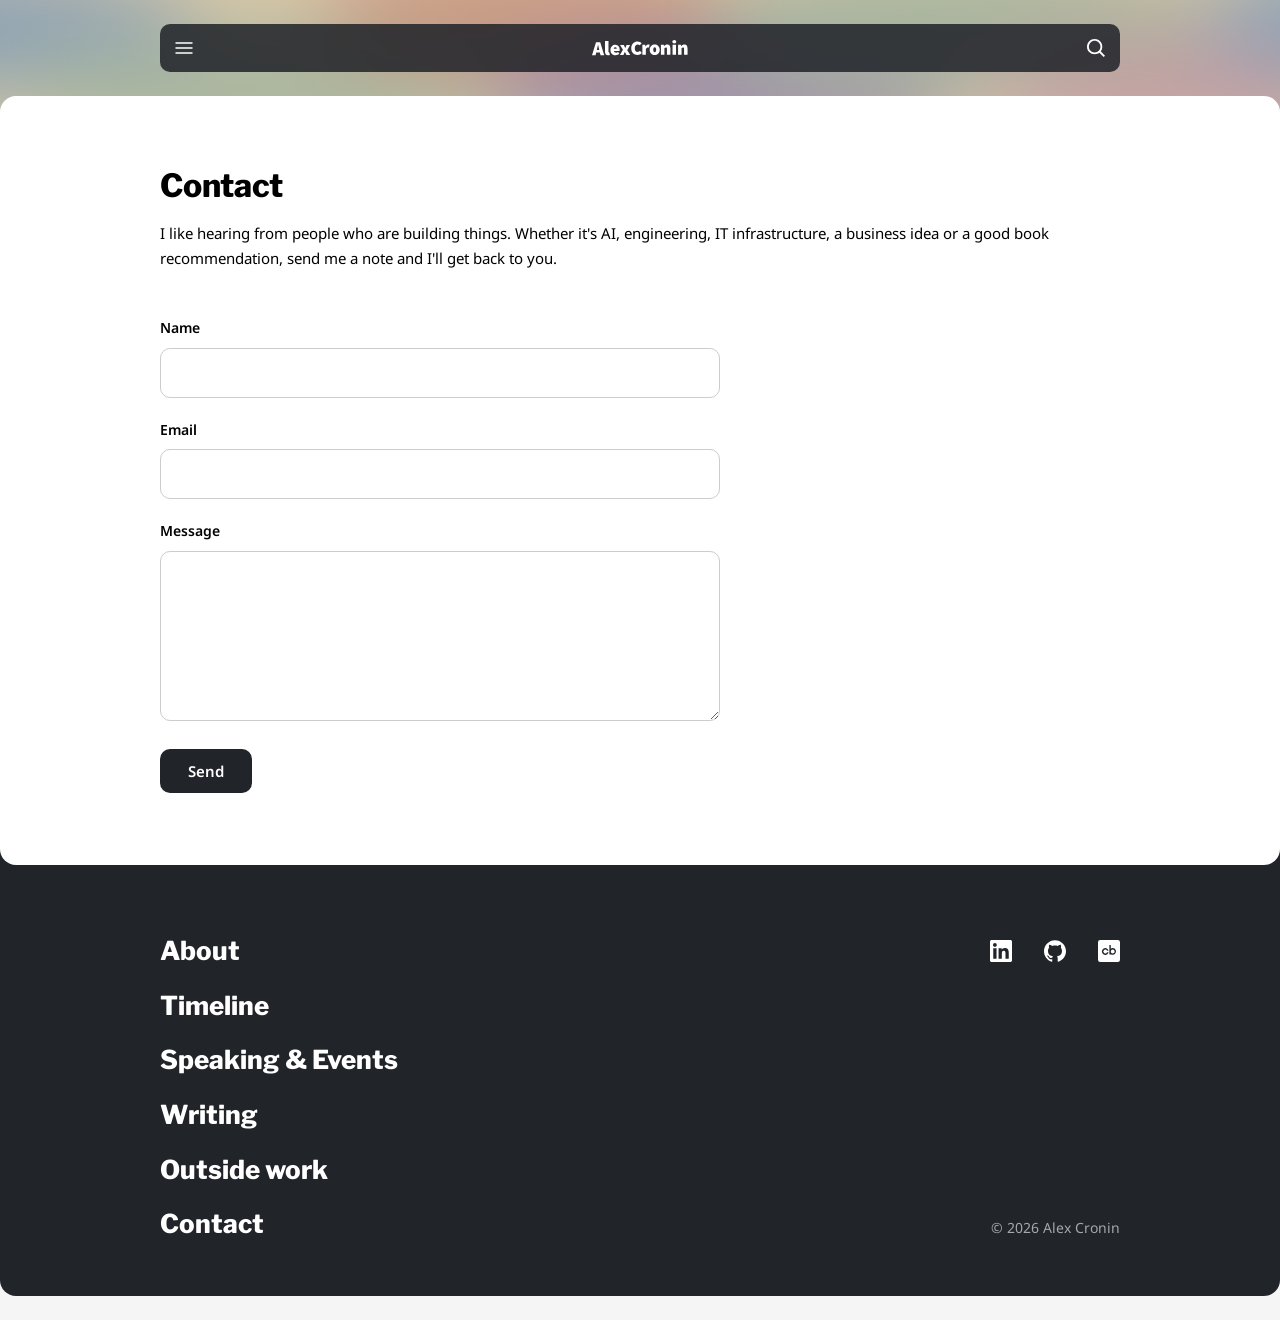
==== contact/index.html @ 4748a1df "Gates-style frame, wide desktop hero, dark bar and footer; City, Country places - Wide screens: the " ====
<!doctype html>
<html lang="en">
<head>
<meta charset="utf-8">
<meta name="viewport" content="width=device-width, initial-scale=1">
<title>Contact | Alex Cronin</title>
<meta name="description" content="Get in touch with Alex Cronin about AI, engineering, IT infrastructure, a business idea or a good book.">
<link rel="canonical" href="https://cronin.ai/contact/">
<link rel="icon" type="image/png" sizes="192x192" href="../favicon.png?v=3">
<link rel="apple-touch-icon" href="../apple-touch-icon.png?v=3">

<meta property="og:site_name" content="Alex Cronin">
<meta property="og:type" content="website">
<meta property="og:title" content="Contact | Alex Cronin">
<meta property="og:description" content="Get in touch with Alex Cronin about AI, engineering, IT infrastructure, a business idea or a good book.">
<meta property="og:url" content="https://cronin.ai/contact/">
<meta property="og:image" content="https://cronin.ai/images/alex-cronin.jpg?v=2">

<link rel="preload" href="../assets/fonts/libre-franklin-800.woff2" as="font" type="font/woff2" crossorigin>
<link rel="preload" href="../assets/fonts/noto-sans-400.woff2" as="font" type="font/woff2" crossorigin>
<link rel="stylesheet" href="../style.css?v=202611091439">

<script type="application/ld+json">
{
  "@context": "https://schema.org",
  "@type": "ContactPage",
  "url": "https://cronin.ai/contact/",
  "about": { "@type": "Person", "@id": "https://cronin.ai/#person", "name": "Alex Cronin", "url": "https://cronin.ai/" }
}
</script>
</head>
<body>
<header class="bar">
  <button class="icon" type="button" popovertarget="menu" aria-label="Open menu"><svg viewBox="0 0 24 24" aria-hidden="true"><path d="M3.5,17.63v-1.5h17v1.5H3.5Zm0-4.88v-1.5h17v1.5H3.5Zm0-4.88V6.37h17v1.5H3.5Z"/></svg></button>
  <a class="name" href="../"><img src="../images/alex-cronin-logo.svg" width="1138" height="191" alt="Alex Cronin"></a>
  <button class="icon" type="button" popovertarget="search" aria-label="Search"><svg viewBox="0 0 24 24" aria-hidden="true"><path transform="translate(12 12) scale(1.25) translate(-12 -12)" d="M18.147,19.202l-3.484-3.484c-.5.413-1.073.737-1.72.97-.647.233-1.32.35-2.02.35-1.707,0-3.153-.593-4.34-1.78-1.187-1.187-1.78-2.633-1.78-4.34,0-1.707.593-3.153,1.78-4.34,1.187-1.187,2.633-1.78,4.34-1.78s3.153.593,4.34,1.78,1.777,2.633,1.77,4.34c0,.713-.12,1.397-.36,2.05s-.56,1.22-.96,1.7l3.484,3.484-1.05,1.05ZM10.923,15.538c1.287,0,2.377-.447,3.27-1.34s1.34-1.987,1.34-3.28c0-1.293-.447-2.383-1.34-3.27-.893-.887-1.983-1.337-3.27-1.35s-2.377.437-3.27,1.35-1.343,2.003-1.35,3.27c-.007,1.267.44,2.357,1.34,3.27.9.913,1.99,1.36,3.27,1.34l.01.01Z"/></svg></button>
</header>
<div class="band band-aurora" aria-hidden="true"></div>
<main>
  <h1 class="title">Contact</h1>
  <p class="contact-lead">I like hearing from people who are building things. Whether it's AI, engineering, IT infrastructure, a business idea or a good book recommendation, send me a note and I'll get back to you.</p>
  <form class="contact-form" action="https://api.web3forms.com/submit" method="POST">
    <input type="hidden" name="access_key" value="00fe3ba0-d807-4074-bce1-cce22144b10f">
    <input type="hidden" name="subject" value="New message from cronin.ai">
    <input type="hidden" name="from_name" value="cronin.ai">
    <input type="hidden" name="redirect" value="https://cronin.ai/thanks/">
    <input type="checkbox" name="botcheck" class="botcheck" tabindex="-1" autocomplete="off" aria-hidden="true">
    <label for="name">Name</label>
    <input id="name" name="name" type="text" autocomplete="name" required>
    <label for="email">Email</label>
    <input id="email" name="email" type="email" autocomplete="email" required>
    <label for="message">Message</label>
    <textarea id="message" name="message" rows="6" required></textarea>
    <button type="submit">Send</button>
  </form>
</main>
<div id="menu" class="overlay" popover>
  <div class="overlay-inner">
    <div class="bar">
      <button class="icon" type="button" popovertarget="menu" popovertargetaction="hide" aria-label="Close menu"><svg viewBox="0 0 24 24" aria-hidden="true"><path d="M6.06,19L5,17.94L10.94,12L5,6.06L6.06,5L12,10.94L17.94,5L19,6.06L13.06,12L19,17.94L17.94,19L12,13.06L6.06,19Z"/></svg></button>
      <a class="name" href="../"><img src="../images/alex-cronin-logo.svg" width="1138" height="191" alt="Alex Cronin"></a>
      <button class="icon" type="button" popovertarget="search" aria-label="Search"><svg viewBox="0 0 24 24" aria-hidden="true"><path transform="translate(12 12) scale(1.25) translate(-12 -12)" d="M18.147,19.202l-3.484-3.484c-.5.413-1.073.737-1.72.97-.647.233-1.32.35-2.02.35-1.707,0-3.153-.593-4.34-1.78-1.187-1.187-1.78-2.633-1.78-4.34,0-1.707.593-3.153,1.78-4.34,1.187-1.187,2.633-1.78,4.34-1.78s3.153.593,4.34,1.78,1.777,2.633,1.77,4.34c0,.713-.12,1.397-.36,2.05s-.56,1.22-.96,1.7l3.484,3.484-1.05,1.05ZM10.923,15.538c1.287,0,2.377-.447,3.27-1.34s1.34-1.987,1.34-3.28c0-1.293-.447-2.383-1.34-3.27-.893-.887-1.983-1.337-3.27-1.35s-2.377.437-3.27,1.35-1.343,2.003-1.35,3.27c-.007,1.267.44,2.357,1.34,3.27.9.913,1.99,1.36,3.27,1.34l.01.01Z"/></svg></button>
    </div>
    <nav class="menu-links" aria-label="Sections">
      <a href="../#about">About</a>
      <a href="../#timeline">Timeline</a>
      <a href="../#speaking">Speaking &amp; Events</a>
      <a href="../#writing">Writing</a>
      <a href="../#personal">Outside work</a>
      <a href="../contact/">Contact</a>
    </nav>
    <p class="menu-label">Stories</p>
    <nav class="menu-stories" aria-label="Stories">
      <a href="../hardware-nation/">What 20 years of Hardware Nation taught me</a>
      <a href="../nanites/">What two years of building an AI network engineer taught me</a>
    </nav>
  </div>
</div>
<div id="search" class="overlay" popover>
  <div class="overlay-inner">
    <div class="bar">
      <button class="icon" type="button" popovertarget="search" popovertargetaction="hide" aria-label="Close search"><svg viewBox="0 0 24 24" aria-hidden="true"><path d="M6.06,19L5,17.94L10.94,12L5,6.06L6.06,5L12,10.94L17.94,5L19,6.06L13.06,12L19,17.94L17.94,19L12,13.06L6.06,19Z"/></svg></button>
      <a class="name" href="../"><img src="../images/alex-cronin-logo.svg" width="1138" height="191" alt="Alex Cronin"></a>
      <span></span>
    </div>
    <input class="search-input" type="search" placeholder="Search" aria-label="Search this site" autocomplete="off" autofocus>
    <ol class="search-results"></ol>
  </div>
</div>
<footer id="contact">
  <div class="footer-panel">
    <nav class="menu-links" aria-label="Sections">
      <a href="../#about">About</a>
      <a href="../#timeline">Timeline</a>
      <a href="../#speaking">Speaking &amp; Events</a>
      <a href="../#writing">Writing</a>
      <a href="../#personal">Outside work</a>
      <a href="../contact/">Contact</a>
    </nav>
    <ul class="social">
      <li><a href="https://www.linkedin.com/in/alexmcronin/" rel="me" aria-label="LinkedIn"><svg viewBox="0 0 24 24" aria-hidden="true"><path d="M20.447 20.452h-3.554v-5.569c0-1.328-.027-3.037-1.852-3.037-1.853 0-2.136 1.445-2.136 2.939v5.667H9.351V9h3.414v1.561h.046c.477-.9 1.637-1.85 3.37-1.85 3.601 0 4.267 2.37 4.267 5.455v6.286zM5.337 7.433c-1.144 0-2.063-.926-2.063-2.065 0-1.138.92-2.063 2.063-2.063 1.14 0 2.064.925 2.064 2.063 0 1.139-.925 2.065-2.064 2.065zm1.782 13.019H3.555V9h3.564v11.452zM22.225 0H1.771C.792 0 0 .774 0 1.729v20.542C0 23.227.792 24 1.771 24h20.451C23.2 24 24 23.227 24 22.271V1.729C24 .774 23.2 0 22.222 0h.003z"/></svg></a></li>
      <li><a href="https://github.com/alexmcronin" rel="me" aria-label="GitHub"><svg viewBox="0 0 24 24" aria-hidden="true"><path d="M12 .297c-6.63 0-12 5.373-12 12 0 5.303 3.438 9.8 8.205 11.385.6.113.82-.258.82-.577 0-.285-.01-1.04-.015-2.04-3.338.724-4.042-1.61-4.042-1.61C4.422 18.07 3.633 17.7 3.633 17.7c-1.087-.744.084-.729.084-.729 1.205.084 1.838 1.236 1.838 1.236 1.07 1.835 2.809 1.305 3.495.998.108-.776.417-1.305.76-1.605-2.665-.3-5.466-1.332-5.466-5.93 0-1.31.465-2.38 1.235-3.22-.135-.303-.54-1.523.105-3.176 0 0 1.005-.322 3.3 1.23.96-.267 1.98-.399 3-.405 1.02.006 2.04.138 3 .405 2.28-1.552 3.285-1.23 3.285-1.23.645 1.653.24 2.873.12 3.176.765.84 1.23 1.91 1.23 3.22 0 4.61-2.805 5.625-5.475 5.92.42.36.81 1.096.81 2.22 0 1.606-.015 2.896-.015 3.286 0 .315.21.69.825.57C20.565 22.092 24 17.592 24 12.297c0-6.627-5.373-12-12-12"/></svg></a></li>
      <li><a href="https://www.crunchbase.com/person/alex-cronin-c7ff" rel="me" aria-label="Crunchbase"><svg viewBox="0 0 24 24" aria-hidden="true"><path d="M21.6 0H2.4A2.41 2.41 0 0 0 0 2.4v19.2A2.41 2.41 0 0 0 2.4 24h19.2a2.41 2.41 0 0 0 2.4-2.4V2.4A2.41 2.41 0 0 0 21.6 0zM7.045 14.465A2.11 2.11 0 0 0 9.84 13.42h1.66a3.69 3.69 0 1 1 0-1.75H9.84a2.11 2.11 0 1 0-2.795 2.795zm11.345.845a3.55 3.55 0 0 1-1.06.63 3.68 3.68 0 0 1-3.39-.38v.38h-1.51V5.37h1.5v4.11a3.74 3.74 0 0 1 1.8-.63H16a3.67 3.67 0 0 1 2.39 6.46zm-.223-2.766a2.104 2.104 0 1 1-4.207 0 2.104 2.104 0 0 1 4.207 0z"/></svg></a></li>
    </ul>
    <p class="footer-copy">© <span id="year">2026</span> Alex Cronin</p>
  </div>
</footer>
<script>document.getElementById("year").textContent = new Date().getFullYear();</script>
<script src="../site.js?v=202611071505" defer></script>
</body>
</html>
---- style.css ----
@font-face { font-family: "Libre Franklin"; font-weight: 800; font-style: normal; font-display: swap; src: url("assets/fonts/libre-franklin-800.woff2") format("woff2"); }
@font-face { font-family: "Noto Sans"; font-weight: 400; font-style: normal; font-display: swap; src: url("assets/fonts/noto-sans-400.woff2") format("woff2"); }
@font-face { font-family: "Noto Sans"; font-weight: 600; font-style: normal; font-display: swap; src: url("assets/fonts/noto-sans-600.woff2") format("woff2"); }

:root {
  --text: #000;
  --muted: #555;
  --line: #e5e5e5;
  --panel: #f5f5f5;
  --gap: 56px; /* space between blocks, same everywhere */
  --side: 40px; /* page margin left and right: top bar, text and photos all line up on it (20px on phones) */
  --dark: #212429; /* top bar and footer, like Gates Notes */
  --footer-bg: var(--dark);
  --footer-ink: #fff;
  --footer-muted: rgba(255, 255, 255, 0.6);
  --bg: #fff;
  --title: "Libre Franklin", "Noto Sans", system-ui, sans-serif;
  --body: "Noto Sans", system-ui, -apple-system, "Segoe UI", sans-serif;
}
* { box-sizing: border-box; }
/* Wide screens (like Gates Notes): the whole site sits in a 1584px white frame, with light grey on both sides. */
html { -webkit-text-size-adjust: 100%; background: var(--panel); }
body { display: flow-root; max-width: 1584px; margin: 0 auto; background: var(--bg); color: var(--text); font: 400 15px/1.7 var(--body); }
main { max-width: calc(960px + 2 * var(--side)); margin: 0 auto; padding: 0 var(--side); }

/* Top bar on every page: menu on the left, name in the middle, search on the right. Dark with white logo and icons (like Gates Notes). */
.bar { display: grid; grid-template-columns: 40px 1fr 40px; align-items: center; padding: 4px; background: var(--dark); color: #fff; border-radius: 10px; }
h1 { margin: 0; }
.name { justify-self: center; display: block; margin: 0; }
.name a { display: block; }
.name img { display: block; height: 16px; width: auto; filter: brightness(0) invert(1); } /* the logo file is black; shown white on the dark bar */
.icon { display: grid; place-items: center; width: 40px; height: 40px; padding: 0; border: 0; border-radius: 8px; background: none; color: inherit; cursor: pointer; }
.icon svg { width: 24px; height: 24px; fill: currentColor; }
@media (hover: hover) { .icon:hover { background: rgba(255, 255, 255, 0.14); } }
/* The top bar stays at the top while you scroll, frosted dark glass (same 24px gap as at the top, so it never jumps). */
header.bar { position: sticky; top: 24px; z-index: 10; width: min(960px, 100% - 2 * var(--side)); margin: 24px auto 0; background: rgba(33, 36, 41, 0.86); -webkit-backdrop-filter: blur(12px); backdrop-filter: blur(12px); }
/* Top of every page runs edge to edge under the bar: a band of soft colour waves, or the whole photo on story pages.
   The white page then starts with rounded corners (like Gates Notes). */
.band, .hero { position: relative; margin: -72px 0 0; }
.band { height: 112px; background: #8ea3b5 url("images/band-waves.svg") center / cover no-repeat; }
.band-aurora { background-color: #d8c7a8; background-image: url("images/band-aurora.svg"); } /* contact page: soft blurred colour */
.band::after { content: ""; position: absolute; left: 0; right: 0; bottom: 0; height: 16px; background: var(--bg); border-radius: 16px 16px 0 0; }
.hero img { display: block; width: 100%; height: auto; aspect-ratio: 4 / 3; background: #222; }
/* A photo on a black background (stage) starts below the bar, so the bar never covers a face. */
.hero-dark { padding-top: 56px; background: #000; }
.hero figcaption { position: relative; margin: -16px 0 0; padding: 14px max(var(--side), 50% - 480px) 0; background: var(--bg); border-radius: 16px 16px 0 0; }
/* Desktop: the photo is cropped to a wide shape (15:8, like Gates Notes) so it ends near the bottom of the first screen.
   The top is kept (the Accton sign, the black above his head on stage). Phones and tablets show the whole photo. */
@media (min-width: 1080px) {
  .hero img { aspect-ratio: 15 / 8; object-fit: cover; object-position: 50% 0; }
  .hero-dark { padding-top: 0; }
}
.hero + main .title { margin: 40px 0 14px; }
/* "Published by…" line: sits close under the title, then the same space as between sections before the story starts. */
.byline { font-size: 13px; line-height: 1.4; color: var(--muted); margin: 0 0 var(--gap); }
/* Links to a section (menu, search) stop below the bar instead of under it. */
[id] { scroll-margin-top: 96px; }

/* Menu and search fill the screen at every size. They open and close without JavaScript (HTML popover). */
/* overflow-y: scroll keeps room for a scrollbar where the page had one, so the bar never moves (opening, typing, closing). */
.overlay { position: fixed; inset: 0; width: 100%; height: 100%; max-width: none; max-height: none; margin: 0; padding: 0; border: 0; background: var(--panel); color: var(--text); overflow-y: scroll; }
.overlay-inner { max-width: calc(960px + 2 * var(--side)); margin: 0 auto; padding: 24px var(--side) 48px; }
body:has(.overlay:popover-open) { overflow: hidden; }
.menu-links { display: flex; flex-direction: column; align-items: flex-start; gap: 28px; margin-top: var(--gap); }
.menu-links a { font: 800 40px/1.1 var(--title); text-decoration: none; }
.menu-links a:hover, .menu-stories a:hover { text-decoration: underline; text-decoration-thickness: 2px; }
.menu-label { margin: var(--gap) 0 10px; font-size: 11px; font-weight: 600; letter-spacing: 0.08em; text-transform: uppercase; }
.menu-stories { display: flex; flex-direction: column; align-items: flex-start; gap: 12px; }
.menu-stories a { font-size: 17px; line-height: 1.4; text-decoration: none; }
.search-input { display: block; width: 100%; margin-top: var(--gap); padding: 14px 16px; border: 1px solid #ccc; border-radius: 10px; background: var(--bg); color: var(--text); font: 400 20px var(--body); }
.search-input:focus { outline: none; border-color: var(--text); }
.search-input::-webkit-search-cancel-button { -webkit-appearance: none; }
.search-results { list-style: none; padding: 0; margin: 24px 0 0; }
.search-results li { margin: 0; padding: 14px 0; border-top: 1px solid var(--line); }
.search-results a { display: block; text-decoration: none; }
.search-results a:hover { text-decoration: underline; }
.search-results mark { background: none; color: inherit; font-weight: 600; }
.search-page { display: block; margin-bottom: 4px; font-size: 11px; font-weight: 600; letter-spacing: 0.08em; text-transform: uppercase; }
.search-none { color: var(--muted); }

.intro { display: flow-root; margin-top: var(--gap); }
.intro p:last-child { margin-bottom: 0; }
/* Photo is exactly 4 lines tall (top of line 1 to baseline of line 4) so line 5 starts under it. */
.portrait { float: left; width: 88px; height: 88px; object-fit: cover; border-radius: 6px; margin: 7px 20px 6px 0; }
section { margin-top: var(--gap); }
h2 { font: 800 22px/1.2 var(--title); margin: 0 0 14px; }
h3 { font: 800 17px/1.3 var(--title); margin: 36px 0 4px; }
h2 + h3 { margin-top: 0; }
.meta { font-size: 13px; color: var(--muted); margin: 0 0 12px; }
p { margin: 0 0 14px; }
ul { margin: 0 0 14px; padding-left: 20px; }
li { margin: 0 0 6px; }
/* Links in sentences: black text with a light grey underline that turns black on hover (no coloured links). */
a { color: inherit; text-decoration: underline; text-decoration-color: #bdbdbd; text-decoration-thickness: 1px; text-underline-offset: 3px; }
a:hover { text-decoration-color: currentColor; }

.photos { display: flex; gap: 12px; margin: 24px 0; }
.photos figure { margin: 0; flex: var(--ar) 1 0; min-width: 0; }
.photos + .photos { margin-top: -4px; } /* two rows of photos: 20px from a caption to the next photo, the same as stacked photos on phones */
.photos img { display: block; width: 100%; height: auto; border-radius: 6px; background: #f2f2f2; }
figcaption { font-size: 12px; line-height: 1.4; color: var(--muted); margin-top: 8px; }
/* Story cards: photo fills the card, frosted text panel on top (like Gates Notes) */
.stories { display: grid; grid-template-columns: 1fr 1fr; gap: 16px; margin-top: var(--gap); }
.story-card { position: relative; display: block; aspect-ratio: 5 / 6; border-radius: 10px; overflow: hidden; background: #222; text-decoration: none; }
.story-card img { display: block; width: 100%; height: 100%; object-fit: cover; }
.story-panel { position: absolute; left: 16px; right: 16px; bottom: 16px; padding: 20px 22px; border-radius: 8px; background: rgba(255, 255, 255, 0.86); -webkit-backdrop-filter: blur(12px); backdrop-filter: blur(12px); }
.story-label { font-size: 11px; font-weight: 600; letter-spacing: 0.08em; text-transform: uppercase; margin: 0 0 10px; }
.story-title { font: 800 20px/1.2 var(--title); margin: 0 0 8px; }
.story-text { font-size: 14px; line-height: 1.5; margin: 0; }
.story-card:hover .story-title { text-decoration: underline; text-decoration-thickness: 2px; text-underline-offset: 4px; }

.writing { list-style: none; padding: 0; }
.writing li { margin-bottom: 10px; }
/* Article titles in a list: semi-bold, no underline until hover (like Gates Notes listings). */
.writing a { font-weight: 600; text-decoration: none; }
.writing a:hover { text-decoration: underline; }
.writing .source { display: block; font-size: 13px; color: var(--muted); }
.meta-inline { font-size: 13px; color: var(--muted); }


/* Story pages */
.title { font: 800 32px/1.15 var(--title); margin: var(--gap) 0 0; }
.story-photo { margin: 28px 0; }
.story-photo img { display: block; width: 100%; height: auto; border-radius: 6px; background: #f2f2f2; }
.timeline { list-style: none; padding: 0; margin: 24px 0 0; }
.timeline li { display: grid; grid-template-columns: 104px 1fr; gap: 16px; margin: 0; padding: 11px 0; border-top: 1px solid var(--line); }
.timeline li:last-child { border-bottom: 1px solid var(--line); }
.timeline time { font-size: 13px; color: var(--muted); padding-top: 2px; }
.timeline p { margin: 0; }
.quote { margin: 36px 0; padding-left: 20px; border-left: 3px solid var(--text); }
.quote blockquote { margin: 0; font: 800 20px/1.3 var(--title); }
.quote figcaption { font-size: 13px; margin-top: 10px; }
.lessons { padding-left: 24px; }
.lessons li { margin-bottom: 12px; }

/* Footer (like Gates Notes): the panel is as wide as the page, edge to edge, with rounded bottom corners and a grey strip below.
   The white page above ends with rounded corners (footer::before). The text lines up with the page text.
   Wide screens: links left, icons top right, copyright bottom right. Phones: everything stacked. */
footer { margin-top: var(--gap); padding-bottom: 24px; background: var(--panel); }
footer::before { content: ""; position: relative; z-index: 1; display: block; height: 16px; background: var(--bg); border-radius: 0 0 16px 16px; }
.footer-panel { display: grid; grid-template-columns: 1fr auto; column-gap: 32px; margin-top: -16px; padding: 88px max(var(--side), 50% - 480px) 56px; background: var(--footer-bg); color: var(--footer-ink); border-radius: 0 0 16px 16px; }
.footer-panel .menu-links { grid-column: 1; grid-row: 1; align-self: last baseline; margin-top: 0; gap: 26px; }
.footer-panel .menu-links a { font-size: 26px; }
.social { grid-column: 2; grid-row: 1; align-self: start; display: flex; gap: 32px; list-style: none; padding: 0; margin: 3px 0 0; }
.social li { margin: 0; }
.social a { display: block; }
.social svg { display: block; width: 22px; height: 22px; fill: currentColor; }
/* Wide screens: copyright bottom right, on the same line as the last link ("Contact"). */
.footer-copy { grid-column: 2; grid-row: 1; align-self: last baseline; justify-self: end; margin: 0; font-size: 14px; color: var(--footer-muted); }

@media (max-width: 600px) {
  :root { --gap: 48px; --side: 20px; }
  body { font-size: 16px; }
  .menu-links { gap: 24px; }
  .menu-links a { font-size: 32px; }
  .footer-panel { display: block; padding: 80px var(--side) 48px; }
  .footer-panel .menu-links { gap: 24px; }
  .footer-panel .menu-links a { font-size: 24px; }
  .social { gap: 28px; margin-top: 56px; }
  .footer-copy { margin-top: 48px; justify-self: start; }
  .portrait { width: 93px; height: 93px; margin: 8px 16px 7px 0; }
  h2 { font-size: 21px; }
  h3 { margin-top: 32px; }
  .photos { flex-direction: column; gap: 20px; }
  .photos figure { flex: none; }
  .stories { grid-template-columns: 1fr; }
  .story-card { aspect-ratio: auto; background: var(--panel); }
  .story-card img { height: auto; aspect-ratio: 4 / 3; }
  .story-panel { position: static; padding: 16px; background: none; -webkit-backdrop-filter: none; backdrop-filter: none; }
  .title { font-size: 28px; }
  .story-photo { margin: 24px 0; }
  .timeline li { grid-template-columns: 1fr; gap: 2px; }
  .quote { margin: 32px 0; }
  .quote blockquote { font-size: 19px; }
}

/* Contact form (messages are emailed by Web3Forms; the hidden "botcheck" box traps spam bots) */
.contact-lead { margin-top: 16px; }
.contact-form { display: grid; gap: 8px; max-width: 560px; margin-top: 32px; }
.contact-form label { margin-top: 12px; font-size: 14px; font-weight: 600; }
.contact-form input, .contact-form textarea { width: 100%; padding: 12px 14px; border: 1px solid #ccc; border-radius: 10px; background: var(--bg); color: var(--text); font: 400 16px/1.5 var(--body); }
.contact-form input:focus, .contact-form textarea:focus { outline: none; border-color: var(--text); }
.contact-form textarea { resize: vertical; }
.contact-form button { justify-self: start; margin-top: 20px; padding: 12px 28px; border: 0; border-radius: 10px; background: var(--dark); color: #fff; font: 600 15px var(--body); cursor: pointer; } /* same dark as the top bar and footer */
.contact-form button:hover { background: #3a3e45; }
.botcheck { display: none; }
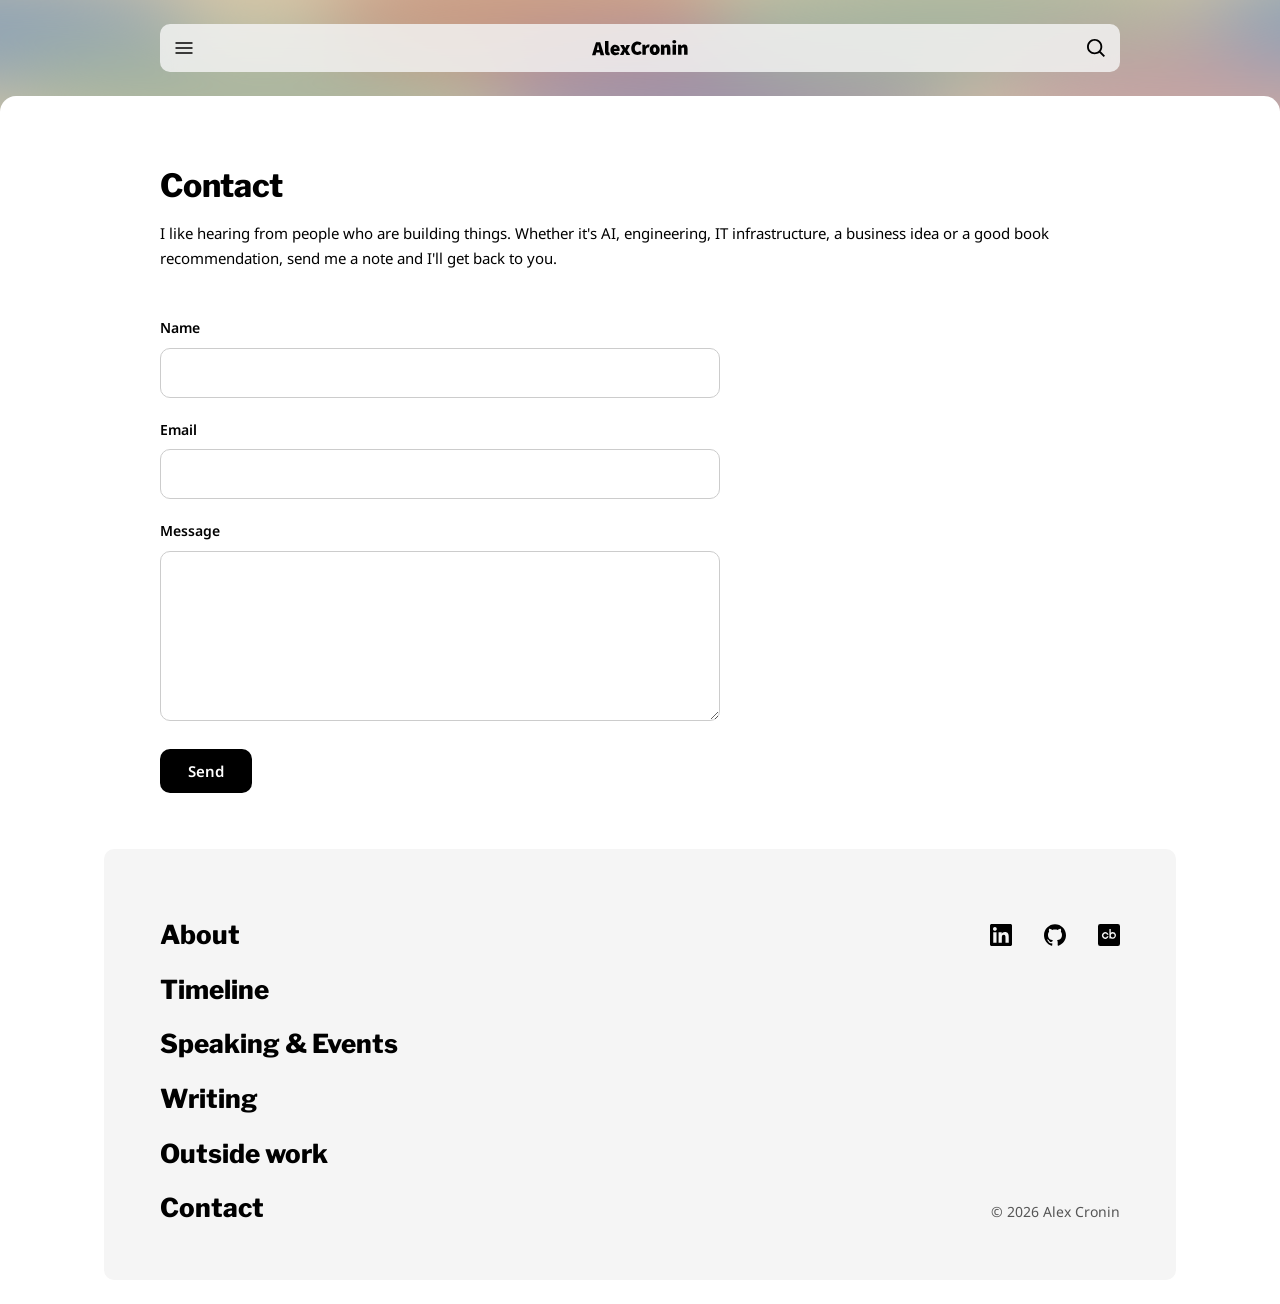
==== commit 0a7f8071: "Back to the light top bar and grey footer; keep the frame and wide hero - Top bar light frosted grey" ====
--- a/contact/index.html
+++ b/contact/index.html
@@ -6,8 +6,8 @@
 <title>Contact | Alex Cronin</title>
 <meta name="description" content="Get in touch with Alex Cronin about AI, engineering, IT infrastructure, a business idea or a good book.">
 <link rel="canonical" href="https://cronin.ai/contact/">
-<link rel="icon" type="image/png" sizes="192x192" href="../favicon.png?v=3">
-<link rel="apple-touch-icon" href="../apple-touch-icon.png?v=3">
+<link rel="icon" type="image/png" sizes="192x192" href="../favicon.png?v=4">
+<link rel="apple-touch-icon" href="../apple-touch-icon.png?v=4">
 
 <meta property="og:site_name" content="Alex Cronin">
 <meta property="og:type" content="website">
@@ -18,7 +18,7 @@
 
 <link rel="preload" href="../assets/fonts/libre-franklin-800.woff2" as="font" type="font/woff2" crossorigin>
 <link rel="preload" href="../assets/fonts/noto-sans-400.woff2" as="font" type="font/woff2" crossorigin>
-<link rel="stylesheet" href="../style.css?v=202611091439">
+<link rel="stylesheet" href="../style.css?v=202611091449">
 
 <script type="application/ld+json">
 {
--- a/style.css
+++ b/style.css
@@ -9,10 +9,7 @@
   --panel: #f5f5f5;
   --gap: 56px; /* space between blocks, same everywhere */
   --side: 40px; /* page margin left and right: top bar, text and photos all line up on it (20px on phones) */
-  --dark: #212429; /* top bar and footer, like Gates Notes */
-  --footer-bg: var(--dark);
-  --footer-ink: #fff;
-  --footer-muted: rgba(255, 255, 255, 0.6);
+  --bleed: var(--side); /* grey footer reaches this far past the text edge, so its text lines up with the page */
   --bg: #fff;
   --title: "Libre Franklin", "Noto Sans", system-ui, sans-serif;
   --body: "Noto Sans", system-ui, -apple-system, "Segoe UI", sans-serif;
@@ -20,20 +17,20 @@
 * { box-sizing: border-box; }
 /* Wide screens (like Gates Notes): the whole site sits in a 1584px white frame, with light grey on both sides. */
 html { -webkit-text-size-adjust: 100%; background: var(--panel); }
-body { display: flow-root; max-width: 1584px; margin: 0 auto; background: var(--bg); color: var(--text); font: 400 15px/1.7 var(--body); }
+body { display: flow-root; max-width: 1584px; min-height: 100vh; margin: 0 auto; background: var(--bg); color: var(--text); font: 400 15px/1.7 var(--body); }
 main { max-width: calc(960px + 2 * var(--side)); margin: 0 auto; padding: 0 var(--side); }
 
-/* Top bar on every page: menu on the left, name in the middle, search on the right. Dark with white logo and icons (like Gates Notes). */
-.bar { display: grid; grid-template-columns: 40px 1fr 40px; align-items: center; padding: 4px; background: var(--dark); color: #fff; border-radius: 10px; }
+/* Top bar on every page: menu on the left, name in the middle, search on the right */
+.bar { display: grid; grid-template-columns: 40px 1fr 40px; align-items: center; padding: 4px; background: var(--panel); border-radius: 10px; }
 h1 { margin: 0; }
 .name { justify-self: center; display: block; margin: 0; }
 .name a { display: block; }
-.name img { display: block; height: 16px; width: auto; filter: brightness(0) invert(1); } /* the logo file is black; shown white on the dark bar */
-.icon { display: grid; place-items: center; width: 40px; height: 40px; padding: 0; border: 0; border-radius: 8px; background: none; color: inherit; cursor: pointer; }
+.name img { display: block; height: 16px; width: auto; }
+.icon { display: grid; place-items: center; width: 40px; height: 40px; padding: 0; border: 0; border-radius: 8px; background: none; color: var(--text); cursor: pointer; }
 .icon svg { width: 24px; height: 24px; fill: currentColor; }
-@media (hover: hover) { .icon:hover { background: rgba(255, 255, 255, 0.14); } }
-/* The top bar stays at the top while you scroll, frosted dark glass (same 24px gap as at the top, so it never jumps). */
-header.bar { position: sticky; top: 24px; z-index: 10; width: min(960px, 100% - 2 * var(--side)); margin: 24px auto 0; background: rgba(33, 36, 41, 0.86); -webkit-backdrop-filter: blur(12px); backdrop-filter: blur(12px); }
+@media (hover: hover) { .icon:hover { background: rgba(0, 0, 0, 0.06); } }
+/* The top bar stays at the top while you scroll, frosted like the story-card panels (same 24px gap as at the top, so it never jumps). */
+header.bar { position: sticky; top: 24px; z-index: 10; width: min(960px, 100% - 2 * var(--side)); margin: 24px auto 0; background: rgba(245, 245, 245, 0.82); -webkit-backdrop-filter: blur(12px); backdrop-filter: blur(12px); }
 /* Top of every page runs edge to edge under the bar: a band of soft colour waves, or the whole photo on story pages.
    The white page then starts with rounded corners (like Gates Notes). */
 .band, .hero { position: relative; margin: -72px 0 0; }
@@ -60,6 +57,7 @@
 /* overflow-y: scroll keeps room for a scrollbar where the page had one, so the bar never moves (opening, typing, closing). */
 .overlay { position: fixed; inset: 0; width: 100%; height: 100%; max-width: none; max-height: none; margin: 0; padding: 0; border: 0; background: var(--panel); color: var(--text); overflow-y: scroll; }
 .overlay-inner { max-width: calc(960px + 2 * var(--side)); margin: 0 auto; padding: 24px var(--side) 48px; }
+.overlay .bar { background: var(--bg); }
 body:has(.overlay:popover-open) { overflow: hidden; }
 .menu-links { display: flex; flex-direction: column; align-items: flex-start; gap: 28px; margin-top: var(--gap); }
 .menu-links a { font: 800 40px/1.1 var(--title); text-decoration: none; }
@@ -133,12 +131,12 @@
 .lessons { padding-left: 24px; }
 .lessons li { margin-bottom: 12px; }
 
-/* Footer (like Gates Notes): the panel is as wide as the page, edge to edge, with rounded bottom corners and a grey strip below.
-   The white page above ends with rounded corners (footer::before). The text lines up with the page text.
-   Wide screens: links left, icons top right, copyright bottom right. Phones: everything stacked. */
-footer { margin-top: var(--gap); padding-bottom: 24px; background: var(--panel); }
-footer::before { content: ""; position: relative; z-index: 1; display: block; height: 16px; background: var(--bg); border-radius: 0 0 16px 16px; }
-.footer-panel { display: grid; grid-template-columns: 1fr auto; column-gap: 32px; margin-top: -16px; padding: 88px max(var(--side), 50% - 480px) 56px; background: var(--footer-bg); color: var(--footer-ink); border-radius: 0 0 16px 16px; }
+/* Footer: grey panel. Wide screens: links left, icons top right, email bottom left, copyright bottom right (like Gates Notes).
+   Phones: everything stacked. */
+footer { max-width: calc(960px + 2 * var(--side)); margin: var(--gap) auto 0; padding: 0 var(--side) 24px; }
+.footer-panel { display: grid; grid-template-columns: 1fr auto; column-gap: 32px; margin: 0 calc(-1 * var(--bleed)); padding: 72px var(--bleed) 56px; background: var(--panel); border-radius: 10px; }
+/* Wide screens: room for the panel to reach 56px past the text on both sides. */
+@media (min-width: 1080px) { :root { --bleed: 56px; } }
 .footer-panel .menu-links { grid-column: 1; grid-row: 1; align-self: last baseline; margin-top: 0; gap: 26px; }
 .footer-panel .menu-links a { font-size: 26px; }
 .social { grid-column: 2; grid-row: 1; align-self: start; display: flex; gap: 32px; list-style: none; padding: 0; margin: 3px 0 0; }
@@ -146,14 +144,14 @@
 .social a { display: block; }
 .social svg { display: block; width: 22px; height: 22px; fill: currentColor; }
 /* Wide screens: copyright bottom right, on the same line as the last link ("Contact"). */
-.footer-copy { grid-column: 2; grid-row: 1; align-self: last baseline; justify-self: end; margin: 0; font-size: 14px; color: var(--footer-muted); }
+.footer-copy { grid-column: 2; grid-row: 1; align-self: last baseline; justify-self: end; margin: 0; font-size: 14px; color: var(--muted); }
 
 @media (max-width: 600px) {
   :root { --gap: 48px; --side: 20px; }
   body { font-size: 16px; }
   .menu-links { gap: 24px; }
   .menu-links a { font-size: 32px; }
-  .footer-panel { display: block; padding: 80px var(--side) 48px; }
+  .footer-panel { display: block; padding: 64px var(--bleed) 48px; }
   .footer-panel .menu-links { gap: 24px; }
   .footer-panel .menu-links a { font-size: 24px; }
   .social { gap: 28px; margin-top: 56px; }
@@ -181,6 +179,5 @@
 .contact-form input, .contact-form textarea { width: 100%; padding: 12px 14px; border: 1px solid #ccc; border-radius: 10px; background: var(--bg); color: var(--text); font: 400 16px/1.5 var(--body); }
 .contact-form input:focus, .contact-form textarea:focus { outline: none; border-color: var(--text); }
 .contact-form textarea { resize: vertical; }
-.contact-form button { justify-self: start; margin-top: 20px; padding: 12px 28px; border: 0; border-radius: 10px; background: var(--dark); color: #fff; font: 600 15px var(--body); cursor: pointer; } /* same dark as the top bar and footer */
-.contact-form button:hover { background: #3a3e45; }
+.contact-form button { justify-self: start; margin-top: 20px; padding: 12px 28px; border: 0; border-radius: 10px; background: var(--text); color: var(--bg); font: 600 15px var(--body); cursor: pointer; }
 .botcheck { display: none; }
